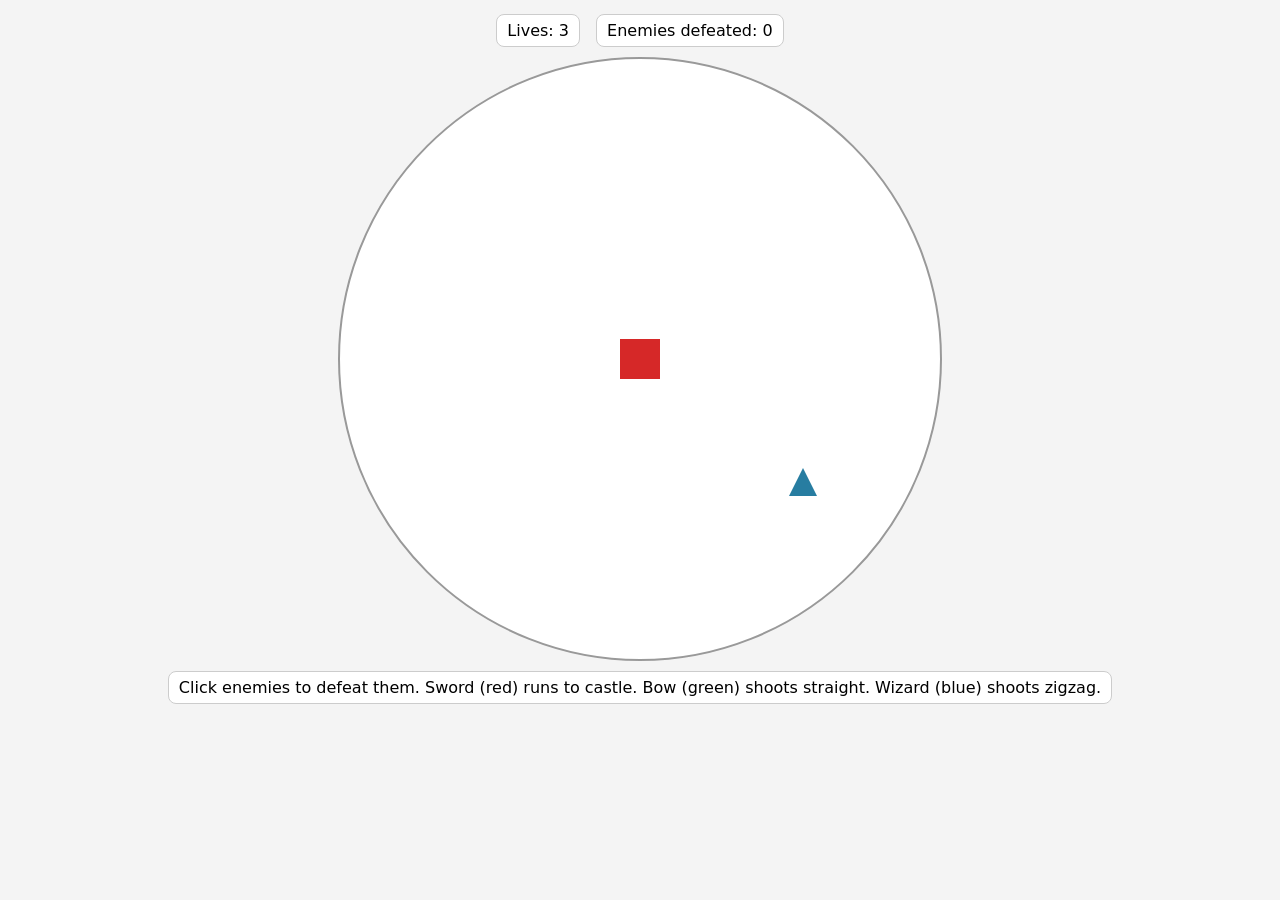
==== project2/whak.html @ 6a40e4cd "Add files via upload" ====
<!DOCTYPE html>
<html lang="en">
<head>
  <meta charset="UTF-8"/>
  <meta name="viewport" content="width=device-width, initial-scale=1.0"/>
  <title>whackamole</title>
  <style>
    html, body { margin:0; height:100%; background:#f4f4f4; font-family:system-ui, Arial; }
    .wrap { display:flex; flex-direction:column; align-items:center; gap:10px; padding:14px; }

    /* HUD */
    .hud { display:flex; gap:16px; align-items:center; }
    .pill { background:#fff; border:1px solid #ccc; padding:6px 10px; border-radius:8px; }

    /* Circle game area */
    #game {
      position:relative;
      width:600px; height:600px;
      border-radius:50%;
      background:#ffffff;
      border:2px solid #999;
      overflow:hidden;           /* clip to circle */
      touch-action:none;
      user-select:none;
    }

    /* Centered castle (red square) */
    #castle {
      position:absolute;
      width:40px; height:40px;
      background:#d62828;        /* red */
      left:50%; top:50%;
      transform:translate(-50%,-50%);
    }

    /* Enemies are triangles via clip-path */
    .enemy {
      position:absolute;
      width:28px; height:28px;
      clip-path: polygon(50% 0%, 0% 100%, 100% 100%);
      cursor:pointer;
    }
    .enemy.sword { background:#d62828; }  /* red */
    .enemy.bow   { background:#2a9d8f; }  /* green */
    .enemy.wiz   { background:#277da1; }  /* blue */

    /* Projectiles */
    .arrow {
      position:absolute;
      width:14px; height:3px;
      background:#444;           /* neutral arrow color */
    }

    /* Wizard zigzag "beam" segments (small blue squares) */
    .beam-seg {
      position:absolute;
      width:6px; height:6px;
      background:#277da1;        /* blue to match wizard */
    }

    /* Overlay for Game Over */
    #overlay {
      position:absolute; inset:0;
      display:none; place-items:center;
      background:#00000080; color:#fff;
      text-align:center;
    }
    #overlay .card {
      background:#222; border:1px solid #444; padding:16px 20px; border-radius:10px;
    }
    #overlay h2 { margin:0 0 8px 0; font-size:20px; }
    #overlay p { margin:6px 0 12px 0; }
    button { padding:8px 12px; border:1px solid #aaa; background:#fff; border-radius:6px; cursor:pointer; }
  </style>
</head>
<body>
  <div class="wrap">
    <div class="hud">
      <div class="pill">Lives: <span id="lives">3</span></div>
      <div class="pill">Enemies defeated: <span id="kills">0</span></div>
    </div>

    <div id="game" aria-label="Circular Game Area">
      <div id="castle" aria-label="Castle"></div>

      <div id="overlay">
        <div class="card">
          <h2>Game Over</h2>
          <p>You ran out of lives.</p>
          <button id="restart">Restart</button>
        </div>
      </div>
    </div>

    <div class="pill">Click enemies to defeat them. Sword (red) runs to castle. Bow (green) shoots straight. Wizard (blue) shoots zigzag.</div>
  </div>

  <!-- jQuery -->
  <script src="https://code.jquery.com/jquery-3.7.1.min.js"></script>

  <script>
    $(function() {
      // -----------------------------
      // Constants / Config
      // -----------------------------
      const $game = $('#game');
      const $castle = $('#castle');
      const $lives = $('#lives');
      const $kills = $('#kills');
      const $overlay = $('#overlay');
      const $restart = $('#restart');

      const G_W = $game.width();
      const G_H = $game.height();
      const CX = G_W / 2;
      const CY = G_H / 2;
      const RADIUS = G_W / 2;                // game circle radius
      const CASTLE_SIZE = 40;
      const CASTLE = { x: CX - CASTLE_SIZE/2, y: CY - CASTLE_SIZE/2, w: CASTLE_SIZE, h: CASTLE_SIZE };

      const ENEMY_SIZE = 28;
      const MIN_SPAWN_RADIUS = 140;          // "not too close" to castle
      const SPAWN_INTERVAL_MS = 900;         // enemy spawn interval
      const SWORD_SPEED = 80;                // px/sec toward castle
      const BOW_COOLDOWN = 1600;             // ms between shots
      const WIZ_COOLDOWN = 2000;             // ms between shots
      const ARROW_SPEED = 220;               // px/sec toward castle
      const BEAM_SPEED = 200;                // px/sec along path to castle
      const ZIG_STEP = 20;                    // px between zig/zag flips
      const ZIG_AMPLITUDE = 16;               // px offset for zigzag

      // -----------------------------
      // State
      // -----------------------------
      let running = true;
      let lives = 3;
      let kills = 0;

      let enemies = [];     // { $el, type, x,y, w,h, vx,vy, lastShot }
      let arrows = [];      // { $el, x,y, vx,vy }
      let beams = [];       // { segs:[{$el,x,y}], head:{x,y}, dir:{dx,dy}, perp:{px,py}, t, totalDist }

      let lastSpawn = performance.now();
      let lastTime = performance.now();

      // -----------------------------
      // Helpers
      // -----------------------------
      function rand(min, max) { return Math.random() * (max - min) + min; }

      function insideCircle(x, y) {
        const dx = x - CX, dy = y - CY;
        return dx*dx + dy*dy <= (RADIUS - 2)*(RADIUS - 2); // small safety margin
      }

      function spawnPos() {
        // Random angle and radius between MIN_SPAWN_RADIUS and edge; retry if outside circle margin
        // Choose radius uniformly in [MIN_SPAWN_RADIUS, RADIUS-ENEMY_SIZE]
        const r = rand(MIN_SPAWN_RADIUS, RADIUS - ENEMY_SIZE);
        const theta = rand(0, Math.PI * 2);
        const xCenter = CX + r * Math.cos(theta);
        const yCenter = CY + r * Math.sin(theta);
        const x = Math.round(xCenter - ENEMY_SIZE/2);
        const y = Math.round(yCenter - ENEMY_SIZE/2);
        return { x, y };
      }

      function norm(x, y) {
        const m = Math.hypot(x, y) || 1;
        return { x: x/m, y: y/m };
      }

      function aabbOverlap(a, b) {
        return !(a.x + a.w < b.x || a.x > b.x + b.w || a.y + a.h < b.y || a.y > b.y + b.h);
      }

      function clampToCircle(obj) {
        // keep within the circle by clamping center distance (not strictly required for gameplay)
        const cx = obj.x + obj.w/2, cy = obj.y + obj.h/2;
        const dx = cx - CX, dy = cy - CY;
        const dist = Math.hypot(dx, dy);
        const maxDist = RADIUS - Math.max(obj.w, obj.h)/2 - 1;
        if (dist > maxDist) {
          const k = maxDist / dist;
          const nx = CX + dx * k, ny = CY + dy * k;
          obj.x = Math.round(nx - obj.w/2);
          obj.y = Math.round(ny - obj.h/2);
        }
      }

      // -----------------------------
      // Spawn enemy
      // -----------------------------
      function spawnEnemy() {
        // Pick type: sword / bow / wiz (roughly equal probability)
        const r = Math.random();
        const type = r < 1/3 ? 'sword' : (r < 2/3 ? 'bow' : 'wiz');

        const pos = spawnPos();
        const $el = $('<div class="enemy"/>').addClass(type).appendTo($game);
        $el.css({ left: pos.x + 'px', top: pos.y + 'px' });

        const e = {
          $el,
          type,
          x: pos.x, y: pos.y, w: ENEMY_SIZE, h: ENEMY_SIZE,
          vx: 0, vy: 0,
          lastShot: performance.now()
        };

        // Click to defeat enemy
        $el.on('click', function(ev) {
          // remove enemy
          e.$el.remove();
          enemies = enemies.filter(en => en !== e);
          kills++;
          $kills.text(kills);
          ev.stopPropagation();
        });

        enemies.push(e);
      }

      // -----------------------------
      // Shooting (Bow & Wizard)
      // -----------------------------
      function shootArrow(from) {
        // Arrow goes straight from enemy center to castle center
        const sx = from.x + from.w/2;
        const sy = from.y + from.h/2;
        const tx = CX;
        const ty = CY;
        const d = norm(tx - sx, ty - sy);
        const $el = $('<div class="arrow"/>').appendTo($game);
        const a = { $el, x: sx - 7, y: sy - 1.5, vx: d.x * ARROW_SPEED, vy: d.y * ARROW_SPEED, w:14, h:3 };
        $el.css({ left: a.x + 'px', top: a.y + 'px' });
        arrows.push(a);
      }

      function shootBeam(from) {
        // Beam as a moving zigzag made of small segments
        const sx = from.x + from.w/2;
        const sy = from.y + from.h/2;
        const dx = CX - sx, dy = CY - sy;
        const d = norm(dx, dy);
        // perpendicular
        const perp = norm(-d.y, d.x);

        // Pre-create N segments that will trail along the zigzag
        const SEG_COUNT = 8;
        const segs = [];
        for (let i = 0; i < SEG_COUNT; i++) {
          const $seg = $('<div class="beam-seg"/>').appendTo($game);
          segs.push({ $el: $seg, x: sx, y: sy });
        }
        beams.push({
          segs,
          head: { x: sx, y: sy },
          dir: { dx: d.x, dy: d.y },
          perp: { px: perp.x, py: perp.y },
          t: 0, // distance traveled
          totalDist: Math.hypot(dx, dy)
        });
      }

      // -----------------------------
      // Game Over
      // -----------------------------
      function loseLife() {
        if (!running) return;
        lives = Math.max(0, lives - 1);
        $lives.text(lives);
        if (lives <= 0) {
          running = false;
          $overlay.css('display','grid');
        }
      }

      function resetGame() {
        running = true;
        lives = 3; kills = 0;
        $lives.text(lives);
        $kills.text(kills);
        // Clear entities
        enemies.forEach(e => e.$el.remove());
        arrows.forEach(a => a.$el.remove());
        beams.forEach(b => b.segs.forEach(s => s.$el.remove()));
        enemies = []; arrows = []; beams = [];
        lastSpawn = performance.now();
        lastTime = performance.now();
        $overlay.hide();
        requestAnimationFrame(loop);
      }

      $restart.on('click', resetGame);

      // -----------------------------
      // Main loop
      // -----------------------------
      function loop(now) {
        if (!running) return;

        const dt = Math.min(50, now - lastTime) / 1000; // seconds
        lastTime = now;

        // Spawn
        if (now - lastSpawn >= SPAWN_INTERVAL_MS) {
          lastSpawn = now;
          spawnEnemy();
        }

        // Update enemies
        for (let i = enemies.length - 1; i >= 0; i--) {
          const e = enemies[i];

          if (e.type === 'sword') {
            // Move toward castle center
            const cx = e.x + e.w/2, cy = e.y + e.h/2;
            const d = norm(CX - cx, CY - cy);
            e.vx = d.x * SWORD_SPEED;
            e.vy = d.y * SWORD_SPEED;
            e.x += e.vx * dt;
            e.y += e.vy * dt;
            clampToCircle(e);
            e.$el.css({ left: Math.round(e.x) + 'px', top: Math.round(e.y) + 'px' });

            // Check collision with castle (AABB)
            const hit = aabbOverlap({ x:e.x, y:e.y, w:e.w, h:e.h }, CASTLE);
            if (hit) {
              // Enemy reaches castle: lose a life and remove enemy
              e.$el.remove();
              enemies.splice(i, 1);
              loseLife();
            }
          } else if (e.type === 'bow') {
            // Stationary; shoot straight at cooldown
            if (now - e.lastShot >= BOW_COOLDOWN) {
              e.lastShot = now;
              shootArrow(e);
            }
          } else if (e.type === 'wiz') {
            // Stationary; shoot zigzag beam at cooldown
            if (now - e.lastShot >= WIZ_COOLDOWN) {
              e.lastShot = now;
              shootBeam(e);
            }
          }
        }

        // Update arrows
        for (let i = arrows.length - 1; i >= 0; i--) {
          const a = arrows[i];
          a.x += a.vx * dt;
          a.y += a.vy * dt;
          a.$el.css({ left: Math.round(a.x) + 'px', top: Math.round(a.y) + 'px' });

          // Hit castle?
          if (aabbOverlap({ x:a.x, y:a.y, w:14, h:3 }, CASTLE)) {
            a.$el.remove();
            arrows.splice(i, 1);
            loseLife();
            continue;
          }
          // Out of bounds (outside game circle)
          const cxp = a.x + 7, cyp = a.y + 1.5;
          if (!insideCircle(cxp, cyp)) {
            a.$el.remove();
            arrows.splice(i, 1);
          }
        }

        // Update beams (zigzag)
        for (let b = beams.length - 1; b >= 0; b--) {
          const beam = beams[b];
          // Advance head along dir
          const step = BEAM_SPEED * dt;        // distance this frame
          beam.t += step;

          const prog = Math.min(beam.t, beam.totalDist);
          // head position along line
          const hx = (beam.head.x = beam.segs[0] ? beam.segs[0].x : beam.head.x);
          const hy = (beam.head.y = beam.segs[0] ? beam.segs[0].y : beam.head.y);

          // Compute current base position from origin plus prog along dir
          const baseX = (beam.segs[0] ? beam.segs[0].x : 0); // will reassign path origin on first step
          // To avoid storing origin separately, compute from first creation values tracked below:
          // We'll keep explicit origin:
        }
      }

      // Keep explicit origin for beams
      // We'll redefine shootBeam to store origin and track head position properly.
    });
  </script>

  <script>
    // Re-define the game with corrected beam handling (kept separate for clarity).
    $(function() {
      const $game = $('#game');
      const $castle = $('#castle');
      const $lives = $('#lives');
      const $kills = $('#kills');
      const $overlay = $('#overlay');
      const $restart = $('#restart');

      const G_W = $game.width();
      const G_H = $game.height();
      const CX = G_W / 2;
      const CY = G_H / 2;
      const RADIUS = G_W / 2;
      const CASTLE_SIZE = 40;
      const CASTLE = { x: CX - CASTLE_SIZE/2, y: CY - CASTLE_SIZE/2, w: CASTLE_SIZE, h: CASTLE_SIZE };

      const ENEMY_SIZE = 28;
      const MIN_SPAWN_RADIUS = 140;
      const SPAWN_INTERVAL_MS = 900;
      const SWORD_SPEED = 80;
      const BOW_COOLDOWN = 1600;
      const WIZ_COOLDOWN = 2000;
      const ARROW_SPEED = 220;
      const BEAM_SPEED = 200;
      const ZIG_STEP = 20;
      const ZIG_AMPLITUDE = 16;

      let running = true;
      let lives = 10;
      let kills = 0;

      let enemies = [];
      let arrows = [];
      let beams = [];

      let lastSpawn = performance.now();
      let lastTime = performance.now();

      function rand(min, max) { return Math.random() * (max - min) + min; }
      function insideCircle(x, y) {
        const dx = x - CX, dy = y - CY;
        return dx*dx + dy*dy <= (RADIUS - 2)*(RADIUS - 2);
      }
      function spawnPos() {
        const r = rand(MIN_SPAWN_RADIUS, RADIUS - ENEMY_SIZE);
        const theta = rand(0, Math.PI * 2);
        const xCenter = CX + r * Math.cos(theta);
        const yCenter = CY + r * Math.sin(theta);
        return { x: Math.round(xCenter - ENEMY_SIZE/2), y: Math.round(yCenter - ENEMY_SIZE/2) };
      }
      function norm(x, y) { const m = Math.hypot(x, y) || 1; return { x:x/m, y:y/m }; }
      function aabbOverlap(a, b) {
        return !(a.x + a.w < b.x || a.x > b.x + b.w || a.y + a.h < b.y || a.y > b.y + b.h);
      }
      function clampToCircle(obj) {
        const cx = obj.x + obj.w/2, cy = obj.y + obj.h/2;
        const dx = cx - CX, dy = cy - CY;
        const dist = Math.hypot(dx, dy);
        const maxDist = RADIUS - Math.max(obj.w, obj.h)/2 - 1;
        if (dist > maxDist) {
          const k = maxDist / dist;
          const nx = CX + dx * k, ny = CY + dy * k;
          obj.x = Math.round(nx - obj.w/2);
          obj.y = Math.round(ny - obj.h/2);
        }
      }

      function spawnEnemy() {
        const r = Math.random();
        const type = r < 1/3 ? 'sword' : (r < 2/3 ? 'bow' : 'wiz');
        const pos = spawnPos();
        const $el = $('<div class="enemy"/>').addClass(type).appendTo($game);
        $el.css({ left: pos.x + 'px', top: pos.y + 'px' });

        const e = { $el, type, x: pos.x, y: pos.y, w: ENEMY_SIZE, h: ENEMY_SIZE, vx:0, vy:0, lastShot: performance.now() };
        $el.on('click', function(ev) {
          e.$el.remove();
          enemies = enemies.filter(en => en !== e);
          kills++; $kills.text(kills);
          ev.stopPropagation();
        });
        enemies.push(e);
      }

      function shootArrow(from) {
        const sx = from.x + from.w/2;
        const sy = from.y + from.h/2;
        const d = norm(CX - sx, CY - sy);
        const $el = $('<div class="arrow"/>').appendTo($game);
        const a = { $el, x: sx - 7, y: sy - 1.5, vx: d.x * ARROW_SPEED, vy: d.y * ARROW_SPEED, w:14, h:3 };
        $el.css({ left: a.x + 'px', top: a.y + 'px' });
        arrows.push(a);
      }

      function shootBeam(from) {
        const ox = from.x + from.w/2;
        const oy = from.y + from.h/2;
        const dir = norm(CX - ox, CY - oy);
        const perp = norm(-dir.y, dir.x);

        const SEG_COUNT = 10;
        const segs = [];
        for (let i = 0; i < SEG_COUNT; i++) {
          const $seg = $('<div class="beam-seg"/>').appendTo($game);
          segs.push({ $el: $seg, x: ox, y: oy });
        }
        beams.push({
          origin: { x: ox, y: oy },
          dir, perp,
          segs,
          headDist: 0,                // distance traveled by head
          totalDist: Math.hypot(CX - ox, CY - oy)
        });
      }

      function loseLife() {
        if (!running) return;
        lives = Math.max(0, lives - 1);
        $lives.text(lives);
        if (lives <= 0) {
          running = false;
          $overlay.css('display','grid');
        }
      }

      function resetGame() {
        running = true;
        lives = 3; kills = 0;
        $lives.text(lives); $kills.text(kills);
        enemies.forEach(e => e.$el.remove());
        arrows.forEach(a => a.$el.remove());
        beams.forEach(b => b.segs.forEach(s => s.$el.remove()));
        enemies = []; arrows = []; beams = [];
        lastSpawn = performance.now();
        lastTime = performance.now();
        $overlay.hide();
        requestAnimationFrame(loop);
      }
      $restart.on('click', resetGame);

      function loop(now) {
        if (!running) return;
        const dt = Math.min(50, now - lastTime) / 1000;
        lastTime = now;

        // Spawning
        if (now - lastSpawn >= SPAWN_INTERVAL_MS) {
          lastSpawn = now;
          spawnEnemy();
        }

        // Enemies update
        for (let i = enemies.length - 1; i >= 0; i--) {
          const e = enemies[i];
          if (e.type === 'sword') {
            const cx = e.x + e.w/2, cy = e.y + e.h/2;
            const d = norm(CX - cx, CY - cy);
            e.vx = d.x * SWORD_SPEED;
            e.vy = d.y * SWORD_SPEED;
            e.x += e.vx * dt; e.y += e.vy * dt;
            clampToCircle(e);
            e.$el.css({ left: Math.round(e.x) + 'px', top: Math.round(e.y) + 'px' });

            if (aabbOverlap({ x:e.x, y:e.y, w:e.w, h:e.h }, CASTLE)) {
              e.$el.remove(); enemies.splice(i, 1);
              loseLife();
            }
          } else if (e.type === 'bow') {
            if (now - e.lastShot >= BOW_COOLDOWN) {
              e.lastShot = now;
              shootArrow(e);
            }
          } else if (e.type === 'wiz') {
            if (now - e.lastShot >= WIZ_COOLDOWN) {
              e.lastShot = now;
              shootBeam(e);
            }
          }
        }

        // Arrows update
        for (let i = arrows.length - 1; i >= 0; i--) {
          const a = arrows[i];
          a.x += a.vx * dt; a.y += a.vy * dt;
          a.$el.css({ left: Math.round(a.x) + 'px', top: Math.round(a.y) + 'px' });

          if (aabbOverlap({ x:a.x, y:a.y, w:14, h:3 }, CASTLE)) {
            a.$el.remove(); arrows.splice(i, 1); loseLife(); continue;
          }
          const cxp = a.x + 7, cyp = a.y + 1.5;
          if (!insideCircle(cxp, cyp)) {
            a.$el.remove(); arrows.splice(i, 1);
          }
        }

        // Beams update (zigzag path head; trail segments follow)
        for (let b = beams.length - 1; b >= 0; b--) {
          const beam = beams[b];
          beam.headDist += BEAM_SPEED * dt;
          const headDist = Math.min(beam.headDist, beam.totalDist);

          // Zigzag offset: alternate every ZIG_STEP pixels
          const flip = Math.floor(headDist / ZIG_STEP) % 2 === 0 ? 1 : -1;
          const offset = flip * ZIG_AMPLITUDE;

          const hx = beam.origin.x + beam.dir.x * headDist + beam.perp.x * offset;
          const hy = beam.origin.y + beam.dir.y * headDist + beam.perp.y * offset;

          // Position segments spaced behind the head
          const SEG_SPACING = 10; // px behind head along path
          for (let s = 0; s < beam.segs.length; s++) {
            const dist = Math.max(0, headDist - s * SEG_SPACING);
            const flipS = Math.floor(dist / ZIG_STEP) % 2 === 0 ? 1 : -1;
            const offS = flipS * ZIG_AMPLITUDE;
            const x = beam.origin.x + beam.dir.x * dist + beam.perp.x * offS;
            const y = beam.origin.y + beam.dir.y * dist + beam.perp.y * offS;
            beam.segs[s].x = x; beam.segs[s].y = y;
            beam.segs[s].$el.css({ left: Math.round(x - 3) + 'px', top: Math.round(y - 3) + 'px' });
          }

          // Hit castle? Use head point vs castle AABB
          if (aabbOverlap({ x: hx-2, y: hy-2, w:4, h:4 }, CASTLE)) {
            // Remove entire beam
            beam.segs.forEach(s => s.$el.remove());
            beams.splice(b, 1);
            loseLife();
            continue;
          }

          // Beam finished (head reached or slightly past line end or left circle)
          const outOfCircle = !insideCircle(hx, hy);
          if (headDist >= beam.totalDist + 8 || outOfCircle) {
            beam.segs.forEach(s => s.$el.remove());
            beams.splice(b, 1);
          }
        }

        requestAnimationFrame(loop);
      }

      // Start immediately
      requestAnimationFrame(loop);
    });
  </script>
</body>
</html>
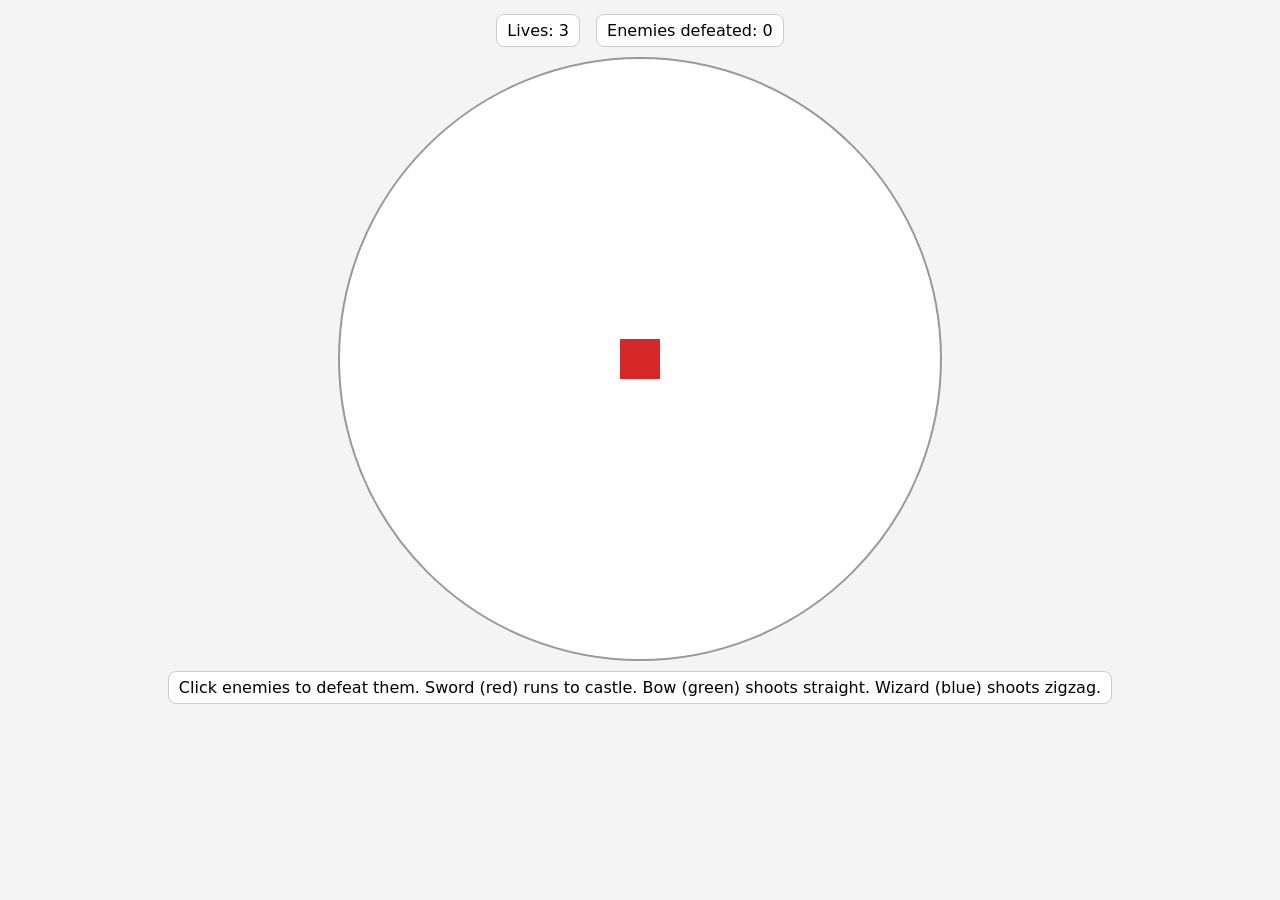
==== commit 6b3a2d75: "changes to how comented and fixed minor bugs" ====
--- a/project2/whak.html
+++ b/project2/whak.html
@@ -98,546 +98,120 @@
   <!-- jQuery -->
   <script src="https://code.jquery.com/jquery-3.7.1.min.js"></script>
 
-  <script>
-    $(function() {
-      // -----------------------------
-      // Constants / Config
-      // -----------------------------
-      const $game = $('#game');
-      const $castle = $('#castle');
-      const $lives = $('#lives');
-      const $kills = $('#kills');
-      const $overlay = $('#overlay');
-      const $restart = $('#restart');
-
-      const G_W = $game.width();
-      const G_H = $game.height();
-      const CX = G_W / 2;
-      const CY = G_H / 2;
-      const RADIUS = G_W / 2;                // game circle radius
-      const CASTLE_SIZE = 40;
-      const CASTLE = { x: CX - CASTLE_SIZE/2, y: CY - CASTLE_SIZE/2, w: CASTLE_SIZE, h: CASTLE_SIZE };
-
-      const ENEMY_SIZE = 28;
-      const MIN_SPAWN_RADIUS = 140;          // "not too close" to castle
-      const SPAWN_INTERVAL_MS = 900;         // enemy spawn interval
-      const SWORD_SPEED = 80;                // px/sec toward castle
-      const BOW_COOLDOWN = 1600;             // ms between shots
-      const WIZ_COOLDOWN = 2000;             // ms between shots
-      const ARROW_SPEED = 220;               // px/sec toward castle
-      const BEAM_SPEED = 200;                // px/sec along path to castle
-      const ZIG_STEP = 20;                    // px between zig/zag flips
-      const ZIG_AMPLITUDE = 16;               // px offset for zigzag
-
-      // -----------------------------
-      // State
-      // -----------------------------
-      let running = true;
-      let lives = 3;
-      let kills = 0;
-
-      let enemies = [];     // { $el, type, x,y, w,h, vx,vy, lastShot }
-      let arrows = [];      // { $el, x,y, vx,vy }
-      let beams = [];       // { segs:[{$el,x,y}], head:{x,y}, dir:{dx,dy}, perp:{px,py}, t, totalDist }
-
-      let lastSpawn = performance.now();
-      let lastTime = performance.now();
-
-      // -----------------------------
-      // Helpers
-      // -----------------------------
-      function rand(min, max) { return Math.random() * (max - min) + min; }
-
-      function insideCircle(x, y) {
-        const dx = x - CX, dy = y - CY;
-        return dx*dx + dy*dy <= (RADIUS - 2)*(RADIUS - 2); // small safety margin
+<script>
+  // Circle Defense — minimal, clear comments
+
+  $(function () {
+    // ----- DOM handles -----
+    const $game = $('#game');
+    const $lives = $('#lives');
+    const $kills = $('#kills');
+    const $overlay = $('#overlay');
+    const $restart = $('#restart');
+
+    // ----- Geometry / arena -----
+    const G_W = $game.width();
+    const G_H = $game.height();
+    const CX = G_W / 2;                    // arena center X
+    const CY = G_H / 2;                    // arena center Y
+    const RADIUS = G_W / 2;                // circular arena radius (game is square)
+    const CASTLE_SIZE = 40;
+    const CASTLE = {                       // castle is an AABB at the center
+      x: CX - CASTLE_SIZE / 2,
+      y: CY - CASTLE_SIZE / 2,
+      w: CASTLE_SIZE,
+      h: CASTLE_SIZE
+    };
+
+    // ----- Tuning -----
+    const ENEMY_SIZE = 28;
+    const MIN_SPAWN_RADIUS = 140;          // enemies spawn at least this far from the center
+    const SPAWN_INTERVAL_MS = 900;
+    const SWORD_SPEED = 80;                // “sword” enemies move toward the castle
+    const BOW_COOLDOWN = 1600;             // “bow” enemies fire straight arrows on cooldown
+    const WIZ_COOLDOWN = 2000;             // “wiz” enemies fire zig-zag beams on cooldown
+    const ARROW_SPEED = 220;
+    const BEAM_SPEED = 200;
+    const ZIG_STEP = 20;                   // zig-zag flip distance along path
+    const ZIG_AMPLITUDE = 16;              // zig-zag perpendicular offset
+
+    // ----- Game state -----
+    let running = true;
+    let lives = 10;
+    let kills = 0;
+
+    let enemies = [];  // { $el, type, x,y,w,h, vx,vy, lastShot }
+    let arrows = [];   // { $el, x,y,w,h, vx,vy }
+    let beams = [];    // { origin:{x,y}, dir:{x,y}, perp:{x,y}, segs:[{ $el,x,y }], headDist, totalDist }
+
+    let lastSpawn = performance.now();
+    let lastTime = performance.now();
+
+    // ----- Utilities -----
+    const rand = (min, max) => Math.random() * (max - min) + min;
+
+    function insideCircle(x, y) {
+      const dx = x - CX, dy = y - CY;
+      return dx * dx + dy * dy <= (RADIUS - 2) * (RADIUS - 2);
+    }
+
+    function spawnPos() {
+      // Uniform angle; radius clamped so enemies spawn inside arena but not too close to center
+      const r = rand(MIN_SPAWN_RADIUS, RADIUS - ENEMY_SIZE);
+      const theta = rand(0, Math.PI * 2);
+      const xCenter = CX + r * Math.cos(theta);
+      const yCenter = CY + r * Math.sin(theta);
+      return {
+        x: Math.round(xCenter - ENEMY_SIZE / 2),
+        y: Math.round(yCenter - ENEMY_SIZE / 2)
+      };
+    }
+
+    function norm(x, y) {
+      const m = Math.hypot(x, y) || 1;
+      return { x: x / m, y: y / m };
+    }
+
+    function aabbOverlap(a, b) {
+      return !(
+        a.x + a.w < b.x ||
+        a.x > b.x + b.w ||
+        a.y + a.h < b.y ||
+        a.y > b.y + b.h
+      );
+    }
+
+    function clampToCircle(obj) {
+      // Keeps an AABB centered within the circular arena
+      const cx = obj.x + obj.w / 2, cy = obj.y + obj.h / 2;
+      const dx = cx - CX, dy = cy - CY;
+      const dist = Math.hypot(dx, dy);
+      const maxDist = RADIUS - Math.max(obj.w, obj.h) / 2 - 1;
+      if (dist > maxDist) {
+        const k = maxDist / dist;
+        const nx = CX + dx * k, ny = CY + dy * k;
+        obj.x = Math.round(nx - obj.w / 2);
+        obj.y = Math.round(ny - obj.h / 2);
       }
-
-      function spawnPos() {
-        // Random angle and radius between MIN_SPAWN_RADIUS and edge; retry if outside circle margin
-        // Choose radius uniformly in [MIN_SPAWN_RADIUS, RADIUS-ENEMY_SIZE]
-        const r = rand(MIN_SPAWN_RADIUS, RADIUS - ENEMY_SIZE);
-        const theta = rand(0, Math.PI * 2);
-        const xCenter = CX + r * Math.cos(theta);
-        const yCenter = CY + r * Math.sin(theta);
-        const x = Math.round(xCenter - ENEMY_SIZE/2);
-        const y = Math.round(yCenter - ENEMY_SIZE/2);
-        return { x, y };
-      }
-
-      function norm(x, y) {
-        const m = Math.hypot(x, y) || 1;
-        return { x: x/m, y: y/m };
-      }
-
-      function aabbOverlap(a, b) {
-        return !(a.x + a.w < b.x || a.x > b.x + b.w || a.y + a.h < b.y || a.y > b.y + b.h);
-      }
-
-      function clampToCircle(obj) {
-        // keep within the circle by clamping center distance (not strictly required for gameplay)
-        const cx = obj.x + obj.w/2, cy = obj.y + obj.h/2;
-        const dx = cx - CX, dy = cy - CY;
-        const dist = Math.hypot(dx, dy);
-        const maxDist = RADIUS - Math.max(obj.w, obj.h)/2 - 1;
-        if (dist > maxDist) {
-          const k = maxDist / dist;
-          const nx = CX + dx * k, ny = CY + dy * k;
-          obj.x = Math.round(nx - obj.w/2);
-          obj.y = Math.round(ny - obj.h/2);
-        }
-      }
-
-      // -----------------------------
-      // Spawn enemy
-      // -----------------------------
-      function spawnEnemy() {
-        // Pick type: sword / bow / wiz (roughly equal probability)
-        const r = Math.random();
-        const type = r < 1/3 ? 'sword' : (r < 2/3 ? 'bow' : 'wiz');
-
-        const pos = spawnPos();
-        const $el = $('<div class="enemy"/>').addClass(type).appendTo($game);
-        $el.css({ left: pos.x + 'px', top: pos.y + 'px' });
-
-        const e = {
-          $el,
-          type,
-          x: pos.x, y: pos.y, w: ENEMY_SIZE, h: ENEMY_SIZE,
-          vx: 0, vy: 0,
-          lastShot: performance.now()
-        };
-
-        // Click to defeat enemy
-        $el.on('click', function(ev) {
-          // remove enemy
-          e.$el.remove();
-          enemies = enemies.filter(en => en !== e);
-          kills++;
-          $kills.text(kills);
-          ev.stopPropagation();
-        });
-
-        enemies.push(e);
-      }
-
-      // -----------------------------
-      // Shooting (Bow & Wizard)
-      // -----------------------------
-      function shootArrow(from) {
-        // Arrow goes straight from enemy center to castle center
-        const sx = from.x + from.w/2;
-        const sy = from.y + from.h/2;
-        const tx = CX;
-        const ty = CY;
-        const d = norm(tx - sx, ty - sy);
-        const $el = $('<div class="arrow"/>').appendTo($game);
-        const a = { $el, x: sx - 7, y: sy - 1.5, vx: d.x * ARROW_SPEED, vy: d.y * ARROW_SPEED, w:14, h:3 };
-        $el.css({ left: a.x + 'px', top: a.y + 'px' });
-        arrows.push(a);
-      }
-
-      function shootBeam(from) {
-        // Beam as a moving zigzag made of small segments
-        const sx = from.x + from.w/2;
-        const sy = from.y + from.h/2;
-        const dx = CX - sx, dy = CY - sy;
-        const d = norm(dx, dy);
-        // perpendicular
-        const perp = norm(-d.y, d.x);
-
-        // Pre-create N segments that will trail along the zigzag
-        const SEG_COUNT = 8;
-        const segs = [];
-        for (let i = 0; i < SEG_COUNT; i++) {
-          const $seg = $('<div class="beam-seg"/>').appendTo($game);
-          segs.push({ $el: $seg, x: sx, y: sy });
-        }
-        beams.push({
-          segs,
-          head: { x: sx, y: sy },
-          dir: { dx: d.x, dy: d.y },
-          perp: { px: perp.x, py: perp.y },
-          t: 0, // distance traveled
-          totalDist: Math.hypot(dx, dy)
-        });
-      }
-
-      // -----------------------------
-      // Game Over
-      // -----------------------------
-      function loseLife() {
-        if (!running) return;
-        lives = Math.max(0, lives - 1);
-        $lives.text(lives);
-        if (lives <= 0) {
-          running = false;
-          $overlay.css('display','grid');
-        }
-      }
-
-      function resetGame() {
-        running = true;
-        lives = 3; kills = 0;
-        $lives.text(lives);
-        $kills.text(kills);
-        // Clear entities
-        enemies.forEach(e => e.$el.remove());
-        arrows.forEach(a => a.$el.remove());
-        beams.forEach(b => b.segs.forEach(s => s.$el.remove()));
-        enemies = []; arrows = []; beams = [];
-        lastSpawn = performance.now();
-        lastTime = performance.now();
-        $overlay.hide();
-        requestAnimationFrame(loop);
-      }
-
-      $restart.on('click', resetGame);
-
-      // -----------------------------
-      // Main loop
-      // -----------------------------
-      function loop(now) {
-        if (!running) return;
-
-        const dt = Math.min(50, now - lastTime) / 1000; // seconds
-        lastTime = now;
-
-        // Spawn
-        if (now - lastSpawn >= SPAWN_INTERVAL_MS) {
-          lastSpawn = now;
-          spawnEnemy();
-        }
-
-        // Update enemies
-        for (let i = enemies.length - 1; i >= 0; i--) {
-          const e = enemies[i];
-
-          if (e.type === 'sword') {
-            // Move toward castle center
-            const cx = e.x + e.w/2, cy = e.y + e.h/2;
-            const d = norm(CX - cx, CY - cy);
-            e.vx = d.x * SWORD_SPEED;
-            e.vy = d.y * SWORD_SPEED;
-            e.x += e.vx * dt;
-            e.y += e.vy * dt;
-            clampToCircle(e);
-            e.$el.css({ left: Math.round(e.x) + 'px', top: Math.round(e.y) + 'px' });
-
-            // Check collision with castle (AABB)
-            const hit = aabbOverlap({ x:e.x, y:e.y, w:e.w, h:e.h }, CASTLE);
-            if (hit) {
-              // Enemy reaches castle: lose a life and remove enemy
-              e.$el.remove();
-              enemies.splice(i, 1);
-              loseLife();
-            }
-          } else if (e.type === 'bow') {
-            // Stationary; shoot straight at cooldown
-            if (now - e.lastShot >= BOW_COOLDOWN) {
-              e.lastShot = now;
-              shootArrow(e);
-            }
-          } else if (e.type === 'wiz') {
-            // Stationary; shoot zigzag beam at cooldown
-            if (now - e.lastShot >= WIZ_COOLDOWN) {
-              e.lastShot = now;
-              shootBeam(e);
-            }
-          }
-        }
-
-        // Update arrows
-        for (let i = arrows.length - 1; i >= 0; i--) {
-          const a = arrows[i];
-          a.x += a.vx * dt;
-          a.y += a.vy * dt;
-          a.$el.css({ left: Math.round(a.x) + 'px', top: Math.round(a.y) + 'px' });
-
-          // Hit castle?
-          if (aabbOverlap({ x:a.x, y:a.y, w:14, h:3 }, CASTLE)) {
-            a.$el.remove();
-            arrows.splice(i, 1);
-            loseLife();
-            continue;
-          }
-          // Out of bounds (outside game circle)
-          const cxp = a.x + 7, cyp = a.y + 1.5;
-          if (!insideCircle(cxp, cyp)) {
-            a.$el.remove();
-            arrows.splice(i, 1);
-          }
-        }
-
-        // Update beams (zigzag)
-        for (let b = beams.length - 1; b >= 0; b--) {
-          const beam = beams[b];
-          // Advance head along dir
-          const step = BEAM_SPEED * dt;        // distance this frame
-          beam.t += step;
-
-          const prog = Math.min(beam.t, beam.totalDist);
-          // head position along line
-          const hx = (beam.head.x = beam.segs[0] ? beam.segs[0].x : beam.head.x);
-          const hy = (beam.head.y = beam.segs[0] ? beam.segs[0].y : beam.head.y);
-
-          // Compute current base position from origin plus prog along dir
-          const baseX = (beam.segs[0] ? beam.segs[0].x : 0); // will reassign path origin on first step
-          // To avoid storing origin separately, compute from first creation values tracked below:
-          // We'll keep explicit origin:
-        }
-      }
-
-      // Keep explicit origin for beams
-      // We'll redefine shootBeam to store origin and track head position properly.
-    });
-  </script>
-
-  <script>
-    // Re-define the game with corrected beam handling (kept separate for clarity).
-    $(function() {
-      const $game = $('#game');
-      const $castle = $('#castle');
-      const $lives = $('#lives');
-      const $kills = $('#kills');
-      const $overlay = $('#overlay');
-      const $restart = $('#restart');
-
-      const G_W = $game.width();
-      const G_H = $game.height();
-      const CX = G_W / 2;
-      const CY = G_H / 2;
-      const RADIUS = G_W / 2;
-      const CASTLE_SIZE = 40;
-      const CASTLE = { x: CX - CASTLE_SIZE/2, y: CY - CASTLE_SIZE/2, w: CASTLE_SIZE, h: CASTLE_SIZE };
-
-      const ENEMY_SIZE = 28;
-      const MIN_SPAWN_RADIUS = 140;
-      const SPAWN_INTERVAL_MS = 900;
-      const SWORD_SPEED = 80;
-      const BOW_COOLDOWN = 1600;
-      const WIZ_COOLDOWN = 2000;
-      const ARROW_SPEED = 220;
-      const BEAM_SPEED = 200;
-      const ZIG_STEP = 20;
-      const ZIG_AMPLITUDE = 16;
-
-      let running = true;
-      let lives = 10;
-      let kills = 0;
-
-      let enemies = [];
-      let arrows = [];
-      let beams = [];
-
-      let lastSpawn = performance.now();
-      let lastTime = performance.now();
-
-      function rand(min, max) { return Math.random() * (max - min) + min; }
-      function insideCircle(x, y) {
-        const dx = x - CX, dy = y - CY;
-        return dx*dx + dy*dy <= (RADIUS - 2)*(RADIUS - 2);
-      }
-      function spawnPos() {
-        const r = rand(MIN_SPAWN_RADIUS, RADIUS - ENEMY_SIZE);
-        const theta = rand(0, Math.PI * 2);
-        const xCenter = CX + r * Math.cos(theta);
-        const yCenter = CY + r * Math.sin(theta);
-        return { x: Math.round(xCenter - ENEMY_SIZE/2), y: Math.round(yCenter - ENEMY_SIZE/2) };
-      }
-      function norm(x, y) { const m = Math.hypot(x, y) || 1; return { x:x/m, y:y/m }; }
-      function aabbOverlap(a, b) {
-        return !(a.x + a.w < b.x || a.x > b.x + b.w || a.y + a.h < b.y || a.y > b.y + b.h);
-      }
-      function clampToCircle(obj) {
-        const cx = obj.x + obj.w/2, cy = obj.y + obj.h/2;
-        const dx = cx - CX, dy = cy - CY;
-        const dist = Math.hypot(dx, dy);
-        const maxDist = RADIUS - Math.max(obj.w, obj.h)/2 - 1;
-        if (dist > maxDist) {
-          const k = maxDist / dist;
-          const nx = CX + dx * k, ny = CY + dy * k;
-          obj.x = Math.round(nx - obj.w/2);
-          obj.y = Math.round(ny - obj.h/2);
-        }
-      }
-
-      function spawnEnemy() {
-        const r = Math.random();
-        const type = r < 1/3 ? 'sword' : (r < 2/3 ? 'bow' : 'wiz');
-        const pos = spawnPos();
-        const $el = $('<div class="enemy"/>').addClass(type).appendTo($game);
-        $el.css({ left: pos.x + 'px', top: pos.y + 'px' });
-
-        const e = { $el, type, x: pos.x, y: pos.y, w: ENEMY_SIZE, h: ENEMY_SIZE, vx:0, vy:0, lastShot: performance.now() };
-        $el.on('click', function(ev) {
-          e.$el.remove();
-          enemies = enemies.filter(en => en !== e);
-          kills++; $kills.text(kills);
-          ev.stopPropagation();
-        });
-        enemies.push(e);
-      }
-
-      function shootArrow(from) {
-        const sx = from.x + from.w/2;
-        const sy = from.y + from.h/2;
-        const d = norm(CX - sx, CY - sy);
-        const $el = $('<div class="arrow"/>').appendTo($game);
-        const a = { $el, x: sx - 7, y: sy - 1.5, vx: d.x * ARROW_SPEED, vy: d.y * ARROW_SPEED, w:14, h:3 };
-        $el.css({ left: a.x + 'px', top: a.y + 'px' });
-        arrows.push(a);
-      }
-
-      function shootBeam(from) {
-        const ox = from.x + from.w/2;
-        const oy = from.y + from.h/2;
-        const dir = norm(CX - ox, CY - oy);
-        const perp = norm(-dir.y, dir.x);
-
-        const SEG_COUNT = 10;
-        const segs = [];
-        for (let i = 0; i < SEG_COUNT; i++) {
-          const $seg = $('<div class="beam-seg"/>').appendTo($game);
-          segs.push({ $el: $seg, x: ox, y: oy });
-        }
-        beams.push({
-          origin: { x: ox, y: oy },
-          dir, perp,
-          segs,
-          headDist: 0,                // distance traveled by head
-          totalDist: Math.hypot(CX - ox, CY - oy)
-        });
-      }
-
-      function loseLife() {
-        if (!running) return;
-        lives = Math.max(0, lives - 1);
-        $lives.text(lives);
-        if (lives <= 0) {
-          running = false;
-          $overlay.css('display','grid');
-        }
-      }
-
-      function resetGame() {
-        running = true;
-        lives = 3; kills = 0;
-        $lives.text(lives); $kills.text(kills);
-        enemies.forEach(e => e.$el.remove());
-        arrows.forEach(a => a.$el.remove());
-        beams.forEach(b => b.segs.forEach(s => s.$el.remove()));
-        enemies = []; arrows = []; beams = [];
-        lastSpawn = performance.now();
-        lastTime = performance.now();
-        $overlay.hide();
-        requestAnimationFrame(loop);
-      }
-      $restart.on('click', resetGame);
-
-      function loop(now) {
-        if (!running) return;
-        const dt = Math.min(50, now - lastTime) / 1000;
-        lastTime = now;
-
-        // Spawning
-        if (now - lastSpawn >= SPAWN_INTERVAL_MS) {
-          lastSpawn = now;
-          spawnEnemy();
-        }
-
-        // Enemies update
-        for (let i = enemies.length - 1; i >= 0; i--) {
-          const e = enemies[i];
-          if (e.type === 'sword') {
-            const cx = e.x + e.w/2, cy = e.y + e.h/2;
-            const d = norm(CX - cx, CY - cy);
-            e.vx = d.x * SWORD_SPEED;
-            e.vy = d.y * SWORD_SPEED;
-            e.x += e.vx * dt; e.y += e.vy * dt;
-            clampToCircle(e);
-            e.$el.css({ left: Math.round(e.x) + 'px', top: Math.round(e.y) + 'px' });
-
-            if (aabbOverlap({ x:e.x, y:e.y, w:e.w, h:e.h }, CASTLE)) {
-              e.$el.remove(); enemies.splice(i, 1);
-              loseLife();
-            }
-          } else if (e.type === 'bow') {
-            if (now - e.lastShot >= BOW_COOLDOWN) {
-              e.lastShot = now;
-              shootArrow(e);
-            }
-          } else if (e.type === 'wiz') {
-            if (now - e.lastShot >= WIZ_COOLDOWN) {
-              e.lastShot = now;
-              shootBeam(e);
-            }
-          }
-        }
-
-        // Arrows update
-        for (let i = arrows.length - 1; i >= 0; i--) {
-          const a = arrows[i];
-          a.x += a.vx * dt; a.y += a.vy * dt;
-          a.$el.css({ left: Math.round(a.x) + 'px', top: Math.round(a.y) + 'px' });
-
-          if (aabbOverlap({ x:a.x, y:a.y, w:14, h:3 }, CASTLE)) {
-            a.$el.remove(); arrows.splice(i, 1); loseLife(); continue;
-          }
-          const cxp = a.x + 7, cyp = a.y + 1.5;
-          if (!insideCircle(cxp, cyp)) {
-            a.$el.remove(); arrows.splice(i, 1);
-          }
-        }
-
-        // Beams update (zigzag path head; trail segments follow)
-        for (let b = beams.length - 1; b >= 0; b--) {
-          const beam = beams[b];
-          beam.headDist += BEAM_SPEED * dt;
-          const headDist = Math.min(beam.headDist, beam.totalDist);
-
-          // Zigzag offset: alternate every ZIG_STEP pixels
-          const flip = Math.floor(headDist / ZIG_STEP) % 2 === 0 ? 1 : -1;
-          const offset = flip * ZIG_AMPLITUDE;
-
-          const hx = beam.origin.x + beam.dir.x * headDist + beam.perp.x * offset;
-          const hy = beam.origin.y + beam.dir.y * headDist + beam.perp.y * offset;
-
-          // Position segments spaced behind the head
-          const SEG_SPACING = 10; // px behind head along path
-          for (let s = 0; s < beam.segs.length; s++) {
-            const dist = Math.max(0, headDist - s * SEG_SPACING);
-            const flipS = Math.floor(dist / ZIG_STEP) % 2 === 0 ? 1 : -1;
-            const offS = flipS * ZIG_AMPLITUDE;
-            const x = beam.origin.x + beam.dir.x * dist + beam.perp.x * offS;
-            const y = beam.origin.y + beam.dir.y * dist + beam.perp.y * offS;
-            beam.segs[s].x = x; beam.segs[s].y = y;
-            beam.segs[s].$el.css({ left: Math.round(x - 3) + 'px', top: Math.round(y - 3) + 'px' });
-          }
-
-          // Hit castle? Use head point vs castle AABB
-          if (aabbOverlap({ x: hx-2, y: hy-2, w:4, h:4 }, CASTLE)) {
-            // Remove entire beam
-            beam.segs.forEach(s => s.$el.remove());
-            beams.splice(b, 1);
-            loseLife();
-            continue;
-          }
-
-          // Beam finished (head reached or slightly past line end or left circle)
-          const outOfCircle = !insideCircle(hx, hy);
-          if (headDist >= beam.totalDist + 8 || outOfCircle) {
-            beam.segs.forEach(s => s.$el.remove());
-            beams.splice(b, 1);
-          }
-        }
-
-        requestAnimationFrame(loop);
-      }
-
-      // Start immediately
-      requestAnimationFrame(loop);
-    });
-  </script>
+    }
+
+    // ----- Spawning -----
+    function spawnEnemy() {
+      const r = Math.random();
+      const type = r < 1 / 3 ? 'sword' : (r < 2 / 3 ? 'bow' : 'wiz');
+      const pos = spawnPos();
+
+      const $el = $('<div class="enemy"/>').addClass(type).appendTo($game);
+      $el.css({ left: pos.x + 'px', top: pos.y + 'px' });
+
+      const e = {
+        $el, type,
+        x: pos.x, y: pos.y, w: ENEMY_SIZE, h: ENEMY_SIZE,
+      
+      
+      }}})
+
+</script>
+
 </body>
 </html>
